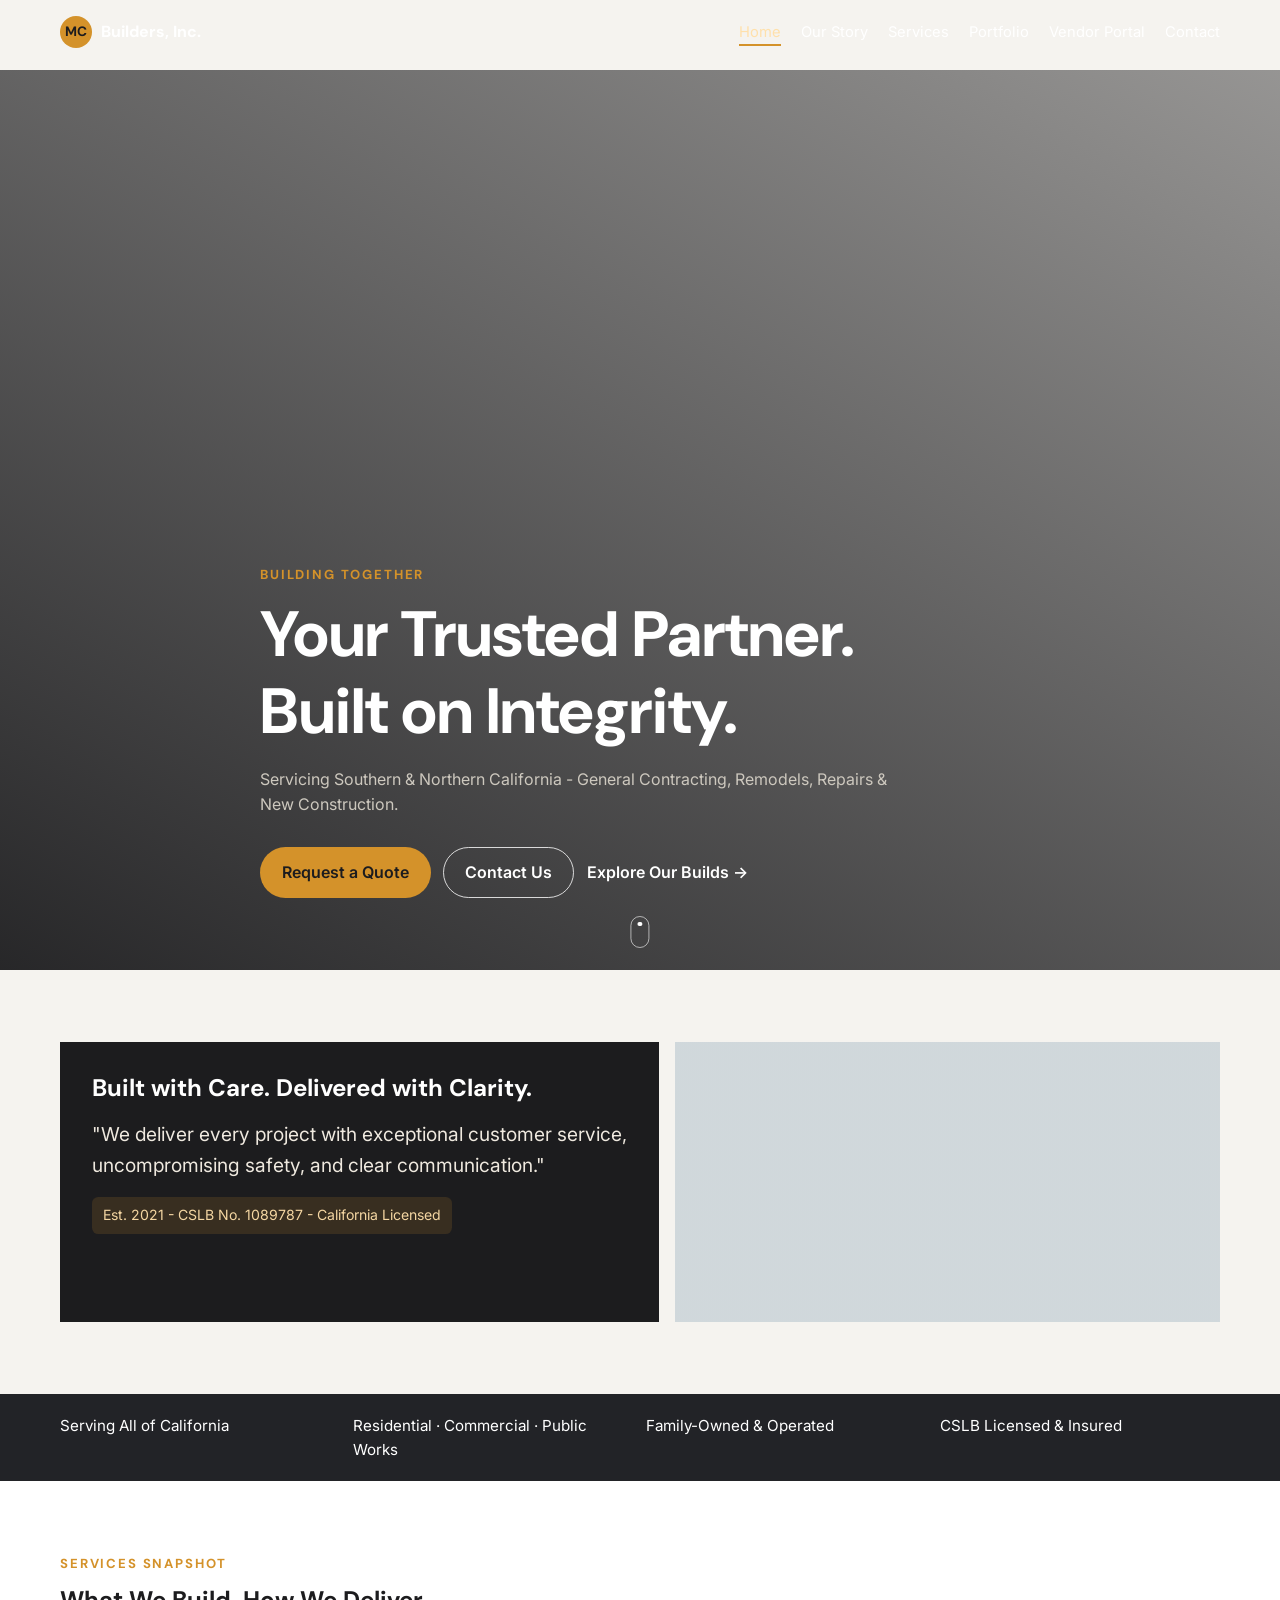
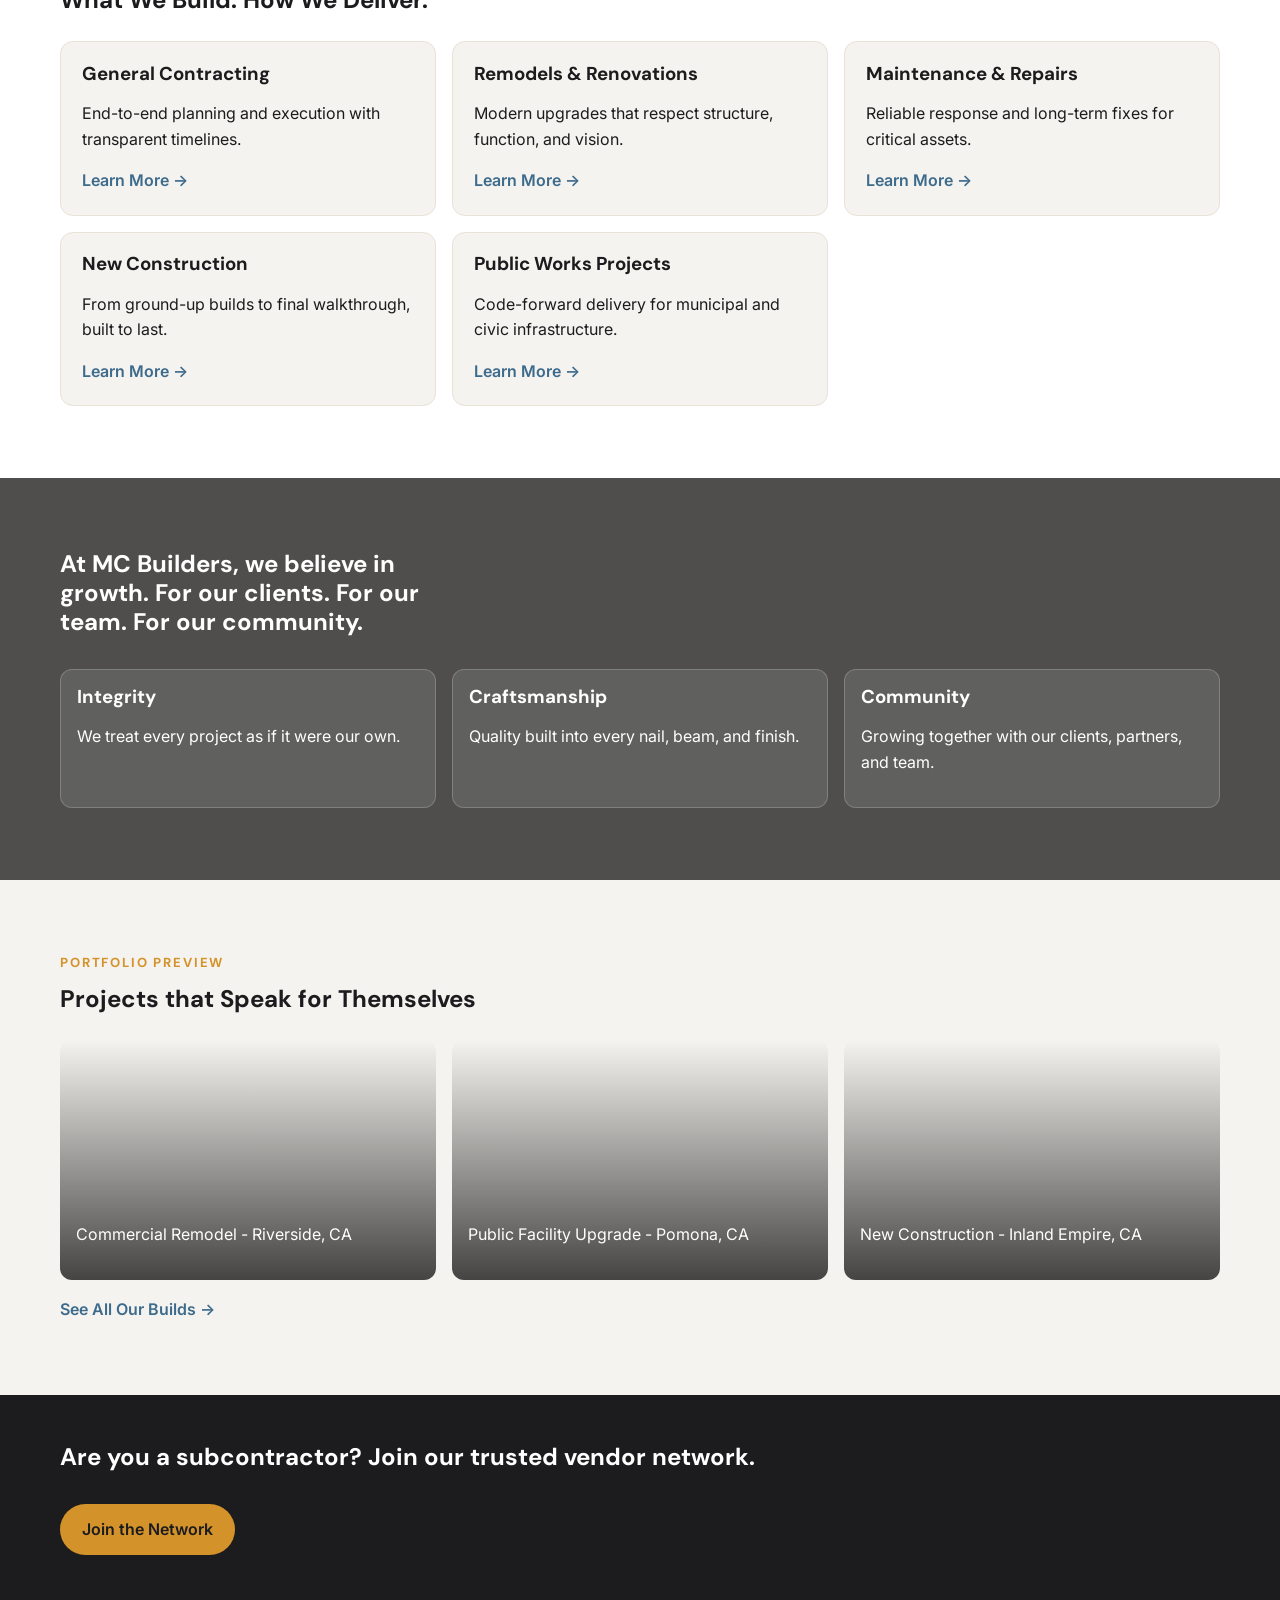
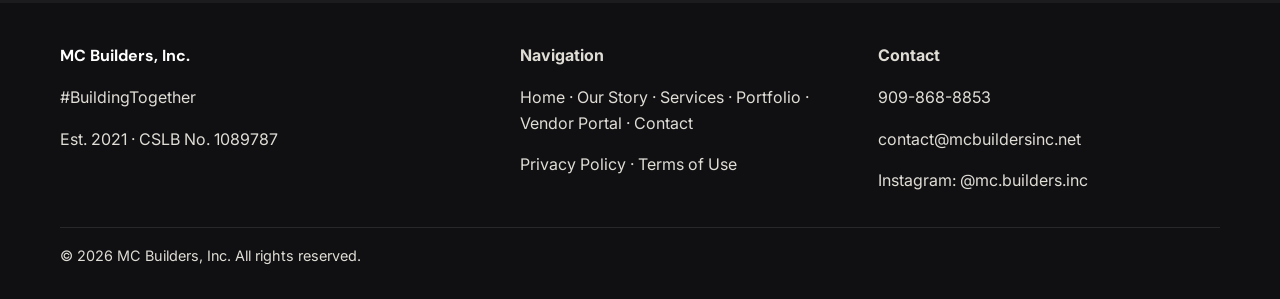
==== index.html @ b67fd343 "Initial commit: launch MC Builders website. Includes multi-page site content, shared components, for" ====
<!DOCTYPE html>
<html lang="en">
  <head>
    <meta charset="UTF-8" />
    <meta name="viewport" content="width=device-width, initial-scale=1.0" />
    <title>MC Builders, Inc. | Building Together</title>
    <meta
      name="description"
      content="MC Builders, Inc. is a California-licensed general contractor serving Southern and Northern California with integrity, craftsmanship, and community-driven service."
    />
    <meta name="robots" content="index,follow" />
    <link rel="canonical" href="https://mcbuildersinc.net/" />
    <meta property="og:type" content="website" />
    <meta property="og:title" content="MC Builders, Inc. | Building Together" />
    <meta property="og:description" content="Licensed California general contractor serving residential, commercial, and public works projects." />
    <meta property="og:url" content="https://mcbuildersinc.net/" />
    <meta property="og:image" content="https://mcbuildersinc.net/og-default.jpg" />
    <meta name="twitter:card" content="summary_large_image" />
    <meta name="twitter:title" content="MC Builders, Inc. | Building Together" />
    <meta name="twitter:description" content="Your trusted partner built on integrity." />
    <meta name="twitter:image" content="https://mcbuildersinc.net/og-default.jpg" />
    <meta name="google-site-verification" content="REPLACE_WITH_SEARCH_CONSOLE_CODE" />
    <link rel="icon" type="image/svg+xml" href="./favicon.svg" />
    <link rel="preconnect" href="https://fonts.googleapis.com" />
    <link rel="preconnect" href="https://fonts.gstatic.com" crossorigin />
    <link
      href="https://fonts.googleapis.com/css2?family=DM+Sans:wght@400;500;700;800&family=Inter:wght@400;500;600&display=swap"
      rel="stylesheet"
    />
    <script type="application/ld+json">
      {
        "@context": "https://schema.org",
        "@type": "GeneralContractor",
        "name": "MC Builders, Inc.",
        "url": "https://mcbuildersinc.net/",
        "telephone": "+1-909-868-8853",
        "email": "contact@mcbuildersinc.net",
        "areaServed": "California",
        "slogan": "Building Together",
        "identifier": "CSLB No. 1089787"
      }
    </script>
    <link rel="stylesheet" href="./styles.css" />
  </head>
  <body data-page="home">
    <div id="site-header"></div>

    <main class="main-content">
      <section class="hero">
        <div class="hero-overlay"></div>
        <div class="container hero-content">
          <p class="eyebrow">Building Together</p>
          <h1>Your Trusted Partner.<br />Built on Integrity.</h1>
          <p class="hero-subheadline">
            Servicing Southern &amp; Northern California - General Contracting,
            Remodels, Repairs &amp; New Construction.
          </p>
          <div class="hero-cta-group">
            <a class="btn btn-primary" href="./contact.html">Request a Quote</a>
            <a class="btn btn-outline" href="./contact.html">Contact Us</a>
            <a class="text-link" href="./portfolio.html">Explore Our Builds <span aria-hidden="true">→</span></a>
          </div>
        </div>
        <div class="scroll-indicator" aria-hidden="true">
          <span></span>
        </div>
      </section>

      <section class="mission section" data-reveal>
        <div class="container mission-grid">
          <div class="mission-copy">
            <h2>Built with Care. Delivered with Clarity.</h2>
            <p class="quote">
              "We deliver every project with exceptional customer service,
              uncompromising safety, and clear communication."
            </p>
            <p class="badge">
              Est. 2021 - CSLB No. 1089787 - California Licensed
            </p>
          </div>
          <div class="mission-media" role="img" aria-label="Construction team onsite"></div>
        </div>
      </section>

      <section class="stats-bar">
        <div class="container stats-grid">
          <article>Serving All of California</article>
          <article>Residential · Commercial · Public Works</article>
          <article>Family-Owned &amp; Operated</article>
          <article>CSLB Licensed &amp; Insured</article>
        </div>
      </section>

      <section class="services section" data-reveal>
        <div class="container">
          <div class="section-heading">
            <p class="eyebrow">Services Snapshot</p>
            <h2>What We Build. How We Deliver.</h2>
          </div>
          <div class="service-grid">
            <article class="service-card">
              <h3>General Contracting</h3>
              <p>End-to-end planning and execution with transparent timelines.</p>
              <a href="./services.html">Learn More →</a>
            </article>
            <article class="service-card">
              <h3>Remodels &amp; Renovations</h3>
              <p>Modern upgrades that respect structure, function, and vision.</p>
              <a href="./services.html">Learn More →</a>
            </article>
            <article class="service-card">
              <h3>Maintenance &amp; Repairs</h3>
              <p>Reliable response and long-term fixes for critical assets.</p>
              <a href="./services.html">Learn More →</a>
            </article>
            <article class="service-card">
              <h3>New Construction</h3>
              <p>From ground-up builds to final walkthrough, built to last.</p>
              <a href="./services.html">Learn More →</a>
            </article>
            <article class="service-card">
              <h3>Public Works Projects</h3>
              <p>Code-forward delivery for municipal and civic infrastructure.</p>
              <a href="./services.html">Learn More →</a>
            </article>
          </div>
        </div>
      </section>

      <section class="philosophy section" data-reveal>
        <div class="philosophy-overlay"></div>
        <div class="container philosophy-content">
          <h2>
            At MC Builders, we believe in growth. For our clients. For our
            team. For our community.
          </h2>
          <div class="values-grid">
            <article>
              <h3>Integrity</h3>
              <p>We treat every project as if it were our own.</p>
            </article>
            <article>
              <h3>Craftsmanship</h3>
              <p>Quality built into every nail, beam, and finish.</p>
            </article>
            <article>
              <h3>Community</h3>
              <p>Growing together with our clients, partners, and team.</p>
            </article>
          </div>
        </div>
      </section>

      <section class="portfolio-teaser section" data-reveal>
        <div class="container">
          <div class="section-heading">
            <p class="eyebrow">Portfolio Preview</p>
            <h2>Projects that Speak for Themselves</h2>
          </div>
          <div class="portfolio-grid">
            <article class="portfolio-card">
              <div class="overlay"><p>Commercial Remodel - Riverside, CA</p></div>
            </article>
            <article class="portfolio-card">
              <div class="overlay"><p>Public Facility Upgrade - Pomona, CA</p></div>
            </article>
            <article class="portfolio-card">
              <div class="overlay"><p>New Construction - Inland Empire, CA</p></div>
            </article>
          </div>
          <a class="text-link teaser-link" href="./portfolio.html">See All Our Builds →</a>
        </div>
      </section>

      <section class="subcontractor-cta" data-reveal>
        <div class="container subcontractor-inner">
          <h2>Are you a subcontractor? Join our trusted vendor network.</h2>
          <a class="btn btn-primary" href="./vendor-portal.html">Join the Network</a>
        </div>
      </section>
    </main>

    <div id="site-footer"></div>
    <script src="./site-config.js"></script>
    <script src="./analytics.js"></script>
    <script src="./components.js"></script>
    <script src="./script.js"></script>
  </body>
</html>
---- styles.css ----
:root {
  --charcoal: #1c1c1e;
  --warm-white: #f5f3ef;
  --amber: #d4922a;
  --steel-blue: #3d6b8c;
  --surface: #222327;
  --text-muted: #cdc8be;
}

*,
*::before,
*::after {
  box-sizing: border-box;
}

html,
body {
  margin: 0;
  padding: 0;
}

body {
  font-family: "Inter", sans-serif;
  background: var(--warm-white);
  color: var(--charcoal);
  line-height: 1.6;
}

img {
  max-width: 100%;
}

a {
  color: inherit;
  text-decoration: none;
}

a:focus-visible,
button:focus-visible,
input:focus-visible,
select:focus-visible,
textarea:focus-visible {
  outline: 2px solid var(--amber);
  outline-offset: 2px;
}

.container {
  width: min(1160px, 92%);
  margin: 0 auto;
}

.section {
  padding: 4.5rem 0;
}

.eyebrow {
  margin: 0 0 0.75rem;
  font-family: "DM Sans", sans-serif;
  font-size: 0.82rem;
  letter-spacing: 0.14em;
  text-transform: uppercase;
  color: var(--amber);
  font-weight: 700;
}

h1,
h2,
h3 {
  margin: 0 0 1rem;
  font-family: "DM Sans", sans-serif;
  line-height: 1.2;
}

p {
  margin: 0 0 1rem;
}

.site-header {
  position: fixed;
  inset: 0 0 auto 0;
  z-index: 30;
  transition: background 180ms ease, box-shadow 180ms ease;
}

.site-header.solid {
  background: rgba(28, 28, 30, 0.95);
  box-shadow: 0 8px 24px rgba(0, 0, 0, 0.2);
}

.header-inner {
  display: flex;
  justify-content: space-between;
  align-items: center;
  padding: 1rem 0;
}

.logo {
  display: inline-flex;
  align-items: center;
  gap: 0.55rem;
  color: #fff;
  font-family: "DM Sans", sans-serif;
  font-weight: 700;
}

.logo-mark {
  width: 2rem;
  height: 2rem;
  border-radius: 50%;
  background: var(--amber);
  color: var(--charcoal);
  display: grid;
  place-items: center;
  font-size: 0.85rem;
}

.nav-links {
  list-style: none;
  margin: 0;
  padding: 0;
  display: none;
  gap: 1.25rem;
}

.mobile-menu-toggle {
  width: 2.5rem;
  height: 2.5rem;
  border: 1px solid rgba(255, 255, 255, 0.45);
  border-radius: 0.45rem;
  background: transparent;
  display: inline-flex;
  flex-direction: column;
  justify-content: center;
  gap: 0.3rem;
  padding: 0 0.55rem;
}

.mobile-menu-toggle span {
  height: 2px;
  width: 100%;
  background: #fff;
  display: block;
}

.nav-links a {
  color: #fff;
  font-size: 0.92rem;
  padding-bottom: 0.2rem;
  border-bottom: 2px solid transparent;
}

.nav-links a.active {
  border-bottom-color: var(--amber);
  color: #ffe0ab;
}

.hero {
  min-height: 100svh;
  display: grid;
  place-items: end start;
  position: relative;
  background:
    linear-gradient(30deg, rgba(28, 28, 30, 0.95), rgba(28, 28, 30, 0.44)),
    url("https://images.unsplash.com/photo-1581093458791-9f3c3900df4b?auto=format&fit=crop&w=1800&q=80")
      center / cover no-repeat;
  color: #fff;
  padding-bottom: 4.5rem;
}

.main-content {
  padding-top: 4.4rem;
}

.hero-content {
  position: relative;
  z-index: 1;
  max-width: 760px;
}

.hero h1 {
  font-size: clamp(2rem, 5vw, 4rem);
  margin-bottom: 1rem;
}

.hero-subheadline {
  max-width: 65ch;
  color: var(--text-muted);
  margin-bottom: 1.8rem;
}

.hero-cta-group {
  display: flex;
  flex-wrap: wrap;
  gap: 0.8rem;
  align-items: center;
}

.btn {
  border-radius: 999px;
  display: inline-flex;
  align-items: center;
  justify-content: center;
  padding: 0.75rem 1.3rem;
  font-weight: 600;
  border: 1px solid transparent;
  transition: transform 140ms ease, background 140ms ease;
}

.btn:hover,
.btn:focus-visible {
  transform: translateY(-1px);
}

.btn-primary {
  background: var(--amber);
  color: var(--charcoal);
}

.btn-outline {
  border-color: rgba(255, 255, 255, 0.8);
  color: #fff;
}

.text-link {
  color: #fff;
  font-weight: 600;
}

.text-link-dark {
  color: var(--steel-blue);
  font-weight: 600;
}

.scroll-indicator {
  position: absolute;
  left: 50%;
  bottom: 1.4rem;
  transform: translateX(-50%);
  width: 1.2rem;
  height: 2rem;
  border: 1px solid rgba(255, 255, 255, 0.6);
  border-radius: 999px;
}

.scroll-indicator span {
  display: block;
  width: 0.28rem;
  height: 0.28rem;
  border-radius: 50%;
  margin: 0.3rem auto;
  background: #fff;
  animation: bounce 1.5s infinite;
}

@keyframes bounce {
  0%,
  100% {
    transform: translateY(0);
    opacity: 0.25;
  }
  50% {
    transform: translateY(0.8rem);
    opacity: 1;
  }
}

.mission-grid {
  display: grid;
  gap: 1rem;
}

.mission-copy {
  background: var(--charcoal);
  color: #fff;
  padding: 2rem;
}

.quote {
  font-size: 1.2rem;
  color: #efe9df;
}

.badge {
  display: inline-block;
  background: rgba(212, 146, 42, 0.15);
  color: #f4d6a2;
  padding: 0.45rem 0.7rem;
  border-radius: 0.4rem;
  font-size: 0.88rem;
}

.mission-media {
  min-height: 280px;
  background:
    linear-gradient(rgba(61, 107, 140, 0.2), rgba(61, 107, 140, 0.2)),
    url("https://images.unsplash.com/photo-1504307651254-35680f356dfd?auto=format&fit=crop&w=1200&q=80")
      center / cover no-repeat;
}

.stats-bar {
  background: var(--surface);
  color: #fff;
  padding: 1.2rem 0;
}

.stats-grid {
  display: grid;
  gap: 0.8rem;
  text-align: center;
  font-size: 0.95rem;
}

.section-heading {
  margin-bottom: 1.6rem;
}

.services {
  background: #fff;
}

.service-grid {
  display: grid;
  gap: 1rem;
}

.service-card {
  background: var(--warm-white);
  border: 1px solid #e8e2d7;
  border-radius: 0.8rem;
  padding: 1.3rem;
  transition: transform 180ms ease, box-shadow 180ms ease;
}

.service-card:hover {
  transform: translateY(-3px);
  box-shadow: 0 8px 20px rgba(0, 0, 0, 0.08);
}

.service-card a {
  color: var(--steel-blue);
  font-weight: 600;
}

.philosophy {
  position: relative;
  color: #fff;
  background:
    linear-gradient(0deg, rgba(0, 0, 0, 0.68), rgba(0, 0, 0, 0.68)),
    url("https://images.unsplash.com/photo-1503387762-592deb58ef4e?auto=format&fit=crop&w=1800&q=80")
      center / cover fixed;
}

.philosophy-content {
  position: relative;
  z-index: 1;
}

.philosophy h2 {
  max-width: 24ch;
  margin-bottom: 2rem;
}

.values-grid {
  display: grid;
  gap: 1rem;
}

.values-grid article {
  background: rgba(255, 255, 255, 0.1);
  border: 1px solid rgba(255, 255, 255, 0.2);
  border-radius: 0.75rem;
  padding: 1rem;
}

.portfolio-grid {
  display: grid;
  gap: 1rem;
}

.portfolio-card {
  min-height: 240px;
  border-radius: 0.75rem;
  overflow: hidden;
  position: relative;
  background-size: cover;
  background-position: center;
}

.portfolio-card:nth-child(1) {
  background-image: url("https://images.unsplash.com/photo-1503387762-592deb58ef4e?auto=format&fit=crop&w=1400&q=80");
}

.portfolio-card:nth-child(2) {
  background-image: url("https://images.unsplash.com/photo-1489515217757-5fd1be406fef?auto=format&fit=crop&w=1400&q=80");
}

.portfolio-card:nth-child(3) {
  background-image: url("https://images.unsplash.com/photo-1541888946425-d81bb19240f5?auto=format&fit=crop&w=1400&q=80");
}

.portfolio-card .overlay {
  position: absolute;
  inset: 0;
  background: linear-gradient(transparent, rgba(0, 0, 0, 0.72));
  display: flex;
  align-items: end;
  padding: 1rem;
  color: #fff;
}

.teaser-link {
  display: inline-block;
  margin-top: 1.1rem;
  color: var(--steel-blue);
}

.subcontractor-cta {
  background: var(--charcoal);
  color: #fff;
  padding: 3rem 0;
}

.subcontractor-inner {
  display: flex;
  flex-direction: column;
  gap: 1rem;
  align-items: flex-start;
}

.page-hero {
  min-height: 56svh;
  display: grid;
  align-items: end;
  color: #fff;
  padding: 8.5rem 0 3rem;
  background-size: cover;
  background-position: center;
}

.page-hero.story-hero {
  background:
    linear-gradient(rgba(0, 0, 0, 0.62), rgba(0, 0, 0, 0.62)),
    url("https://images.unsplash.com/photo-1454165804606-c3d57bc86b40?auto=format&fit=crop&w=1800&q=80")
      center / cover no-repeat;
}

.page-hero.services-hero {
  background:
    linear-gradient(rgba(0, 0, 0, 0.62), rgba(0, 0, 0, 0.62)),
    url("https://images.unsplash.com/photo-1429497419816-9ca5cfb4571a?auto=format&fit=crop&w=1800&q=80")
      center / cover no-repeat;
}

.page-hero.portfolio-hero {
  background:
    linear-gradient(rgba(0, 0, 0, 0.62), rgba(0, 0, 0, 0.62)),
    url("https://images.unsplash.com/photo-1504307651254-35680f356dfd?auto=format&fit=crop&w=1800&q=80")
      center / cover no-repeat;
}

.page-hero.vendor-hero {
  background:
    linear-gradient(rgba(0, 0, 0, 0.62), rgba(0, 0, 0, 0.62)),
    url("https://images.unsplash.com/photo-1504917595217-d4dc5ebe6122?auto=format&fit=crop&w=1800&q=80")
      center / cover no-repeat;
}

.page-hero.contact-hero {
  background:
    linear-gradient(rgba(0, 0, 0, 0.62), rgba(0, 0, 0, 0.62)),
    url("https://images.unsplash.com/photo-1486406146926-c627a92ad1ab?auto=format&fit=crop&w=1800&q=80")
      center / cover no-repeat;
}

.hero-title {
  font-size: clamp(2rem, 4.2vw, 3.5rem);
  max-width: 18ch;
}

.hero-lead {
  max-width: 62ch;
  color: #dad5cb;
}

.timeline {
  display: grid;
  gap: 1rem;
}

.timeline-item {
  background: #fff;
  border-left: 4px solid var(--amber);
  padding: 1rem 1rem 1rem 1.15rem;
  border-radius: 0.35rem;
}

.timeline-year {
  font-family: "DM Sans", sans-serif;
  color: var(--steel-blue);
  margin-bottom: 0.35rem;
}

.quote-block {
  background: var(--charcoal);
  color: #fff;
  border-radius: 0.8rem;
  padding: 2rem;
}

.quote-block blockquote {
  margin: 0;
  font-size: 1.2rem;
}

.quote-block cite {
  display: inline-block;
  margin-top: 1rem;
  color: #d7c8af;
}

.team-grid {
  display: grid;
  gap: 1rem;
}

.team-member {
  background: #fff;
  border: 1px solid #e7ded0;
  border-radius: 0.8rem;
  padding: 1rem;
}

.team-photo {
  min-height: 170px;
  border-radius: 0.6rem;
  margin-bottom: 0.8rem;
  background-size: cover;
  background-position: center;
}

.team-member:nth-child(1) .team-photo {
  background-image: url("https://images.unsplash.com/photo-1522075469751-3a6694fb2f61?auto=format&fit=crop&w=900&q=80");
}

.team-member:nth-child(2) .team-photo {
  background-image: url("https://images.unsplash.com/photo-1542744173-8e7e53415bb0?auto=format&fit=crop&w=900&q=80");
}

.team-member:nth-child(3) .team-photo {
  background-image: url("https://images.unsplash.com/photo-1573497491208-6b1acb260507?auto=format&fit=crop&w=900&q=80");
}

.service-section-grid {
  display: grid;
  gap: 1rem;
}

.service-feature {
  background: #fff;
  border: 1px solid #e7ded0;
  border-radius: 0.8rem;
  overflow: hidden;
}

.service-feature-media {
  min-height: 180px;
  background-size: cover;
  background-position: center;
}

.service-feature-media.general-contracting {
  background-image: url("https://images.unsplash.com/photo-1503387762-592deb58ef4e?auto=format&fit=crop&w=1200&q=80");
}

.service-feature-media.remodels {
  background-image: url("https://images.unsplash.com/photo-1600566752355-35792bedcfea?auto=format&fit=crop&w=1200&q=80");
}

.service-feature-media.repairs {
  background-image: url("https://images.unsplash.com/photo-1507209696998-3c532be9b2b5?auto=format&fit=crop&w=1200&q=80");
}

.service-feature-media.new-construction {
  background-image: url("https://images.unsplash.com/photo-1541976590-713941681591?auto=format&fit=crop&w=1200&q=80");
}

.service-feature-body {
  padding: 1rem;
}

.tags {
  display: flex;
  flex-wrap: wrap;
  gap: 0.5rem;
  margin-top: 0.8rem;
}

.tag {
  border-radius: 999px;
  background: #f0ebe2;
  color: #404048;
  font-size: 0.8rem;
  padding: 0.3rem 0.7rem;
}

.sector-grid {
  display: grid;
  gap: 1rem;
}

.sector-card {
  background: var(--charcoal);
  color: #fff;
  border-radius: 0.8rem;
  padding: 1rem;
}

.featured-project {
  border-radius: 0.85rem;
  padding: 2.2rem;
  color: #fff;
  background:
    linear-gradient(rgba(0, 0, 0, 0.58), rgba(0, 0, 0, 0.58)),
    url("https://images.unsplash.com/photo-1503387762-592deb58ef4e?auto=format&fit=crop&w=1800&q=80")
      center / cover no-repeat;
}

.filter-row {
  display: flex;
  flex-wrap: wrap;
  gap: 0.6rem;
  margin: 1.5rem 0;
}

.filter-chip {
  border: 1px solid #d8d0c4;
  border-radius: 999px;
  padding: 0.4rem 0.75rem;
  background: #fff;
  font-size: 0.85rem;
  cursor: pointer;
}

.filter-chip.active {
  background: var(--charcoal);
  color: #fff;
  border-color: var(--charcoal);
}

.project-grid {
  display: grid;
  gap: 1rem;
}

.project-card {
  background: #fff;
  border: 1px solid #e8e2d7;
  border-radius: 0.8rem;
  overflow: hidden;
}

.project-card.is-hidden {
  display: none;
}

.project-media {
  min-height: 190px;
  background-size: cover;
  background-position: center;
}

.project-card:nth-child(1) .project-media {
  background-image: url("https://images.unsplash.com/photo-1518005020951-eccb494ad742?auto=format&fit=crop&w=1200&q=80");
}
.project-card:nth-child(2) .project-media {
  background-image: url("https://images.unsplash.com/photo-1460317442991-0ec209397118?auto=format&fit=crop&w=1200&q=80");
}
.project-card:nth-child(3) .project-media {
  background-image: url("https://images.unsplash.com/photo-1581090700227-1e8e8b57de4e?auto=format&fit=crop&w=1200&q=80");
}
.project-card:nth-child(4) .project-media {
  background-image: url("https://images.unsplash.com/photo-1489515217757-5fd1be406fef?auto=format&fit=crop&w=1200&q=80");
}
.project-card:nth-child(5) .project-media {
  background-image: url("https://images.unsplash.com/photo-1625225230517-7426c1be750c?auto=format&fit=crop&w=1200&q=80");
}
.project-card:nth-child(6) .project-media {
  background-image: url("https://images.unsplash.com/photo-1570129477492-45c003edd2be?auto=format&fit=crop&w=1200&q=80");
}

.project-body {
  padding: 1rem;
}

.before-after {
  display: inline-block;
  border-radius: 999px;
  padding: 0.25rem 0.6rem;
  background: #ece7de;
  font-size: 0.8rem;
  margin-bottom: 0.5rem;
}

.two-col {
  display: grid;
  gap: 1rem;
}

.panel {
  background: #fff;
  border: 1px solid #e8e2d7;
  border-radius: 0.8rem;
  padding: 1.2rem;
}

.form-grid {
  display: grid;
  gap: 0.8rem;
}

.form-status {
  border-radius: 0.55rem;
  padding: 0.6rem 0.75rem;
  font-size: 0.9rem;
  margin-top: 0.2rem;
}

.form-status.success {
  background: #e8f5eb;
  color: #225f2e;
}

.form-status.error {
  background: #ffe8e8;
  color: #7d1f1f;
}

.empty-state {
  display: none;
  background: #fff;
  border: 1px dashed #d8d0c4;
  border-radius: 0.8rem;
  padding: 1rem;
  margin-top: 1rem;
}

.empty-state.visible {
  display: block;
}

label {
  font-weight: 600;
  font-size: 0.92rem;
}

input,
select,
textarea {
  width: 100%;
  padding: 0.7rem 0.75rem;
  border: 1px solid #d4ccbe;
  border-radius: 0.55rem;
  font: inherit;
  color: var(--charcoal);
  background: #fff;
}

textarea {
  min-height: 120px;
  resize: vertical;
}

.map-placeholder {
  min-height: 280px;
  border-radius: 0.8rem;
  background:
    linear-gradient(rgba(61, 107, 140, 0.18), rgba(61, 107, 140, 0.18)),
    url("https://images.unsplash.com/photo-1531297484001-80022131f5a1?auto=format&fit=crop&w=1500&q=80")
      center / cover no-repeat;
  display: grid;
  place-items: center;
  color: #fff;
  font-family: "DM Sans", sans-serif;
  font-weight: 700;
  text-align: center;
}

.site-footer {
  background: #101012;
  color: #e0ddd6;
  padding: 2.5rem 0 1rem;
}

.contact-link {
  color: var(--steel-blue);
  font-weight: 600;
}

.consent-note {
  font-size: 0.86rem;
  color: #5a5750;
  margin: 0.35rem 0 0;
}

.page-cta {
  margin-top: 1.2rem;
}

.panel-tight {
  max-width: 760px;
  margin-top: 2rem;
}

.footer-grid {
  display: grid;
  gap: 1rem;
}

.footer-logo {
  font-family: "DM Sans", sans-serif;
  font-weight: 700;
  color: #fff;
}

.footer-bottom {
  margin-top: 1.1rem;
  border-top: 1px solid rgba(255, 255, 255, 0.1);
  padding-top: 1rem;
  font-size: 0.9rem;
}

[data-reveal] {
  opacity: 0;
  transform: translateY(18px);
  transition: opacity 500ms ease, transform 500ms ease;
}

[data-reveal].in-view {
  opacity: 1;
  transform: translateY(0);
}

@media (min-width: 760px) {
  .mobile-menu-toggle {
    display: none;
  }

  .nav-links {
    display: flex;
  }

  .mission-grid {
    grid-template-columns: 1.1fr 1fr;
  }

  .stats-grid {
    grid-template-columns: repeat(4, minmax(0, 1fr));
    text-align: left;
  }

  .service-grid {
    grid-template-columns: repeat(3, minmax(0, 1fr));
  }

  .values-grid {
    grid-template-columns: repeat(3, minmax(0, 1fr));
  }

  .portfolio-grid {
    grid-template-columns: repeat(3, minmax(0, 1fr));
  }

  .footer-grid {
    grid-template-columns: 1.3fr 1fr 1fr;
  }

  .timeline {
    grid-template-columns: repeat(3, minmax(0, 1fr));
  }

  .team-grid {
    grid-template-columns: repeat(3, minmax(0, 1fr));
  }

  .service-section-grid {
    grid-template-columns: repeat(2, minmax(0, 1fr));
  }

  .sector-grid {
    grid-template-columns: repeat(4, minmax(0, 1fr));
  }

  .project-grid {
    grid-template-columns: repeat(3, minmax(0, 1fr));
  }

  .two-col {
    grid-template-columns: 1fr 1fr;
  }
}

@media (max-width: 759px) {
  .site-header.menu-open {
    background: rgba(28, 28, 30, 0.98);
    box-shadow: 0 8px 24px rgba(0, 0, 0, 0.2);
  }

  .nav-links {
    position: absolute;
    top: calc(100% + 0.55rem);
    left: 4%;
    right: 4%;
    background: rgba(16, 16, 18, 0.98);
    border: 1px solid rgba(255, 255, 255, 0.1);
    border-radius: 0.7rem;
    display: none;
    flex-direction: column;
    gap: 0;
    padding: 0.4rem;
  }

  .site-header.menu-open .nav-links {
    display: flex;
  }

  .nav-links li a {
    display: block;
    padding: 0.65rem 0.7rem;
    border-bottom: 1px solid rgba(255, 255, 255, 0.08);
  }

  .nav-links li:last-child a {
    border-bottom: 0;
  }
}

@media (prefers-reduced-motion: reduce) {
  html:focus-within {
    scroll-behavior: auto;
  }

  *,
  *::before,
  *::after {
    animation: none !important;
    transition-duration: 0.01ms !important;
    transition-delay: 0ms !important;
  }

  [data-reveal] {
    opacity: 1;
    transform: none;
  }
}
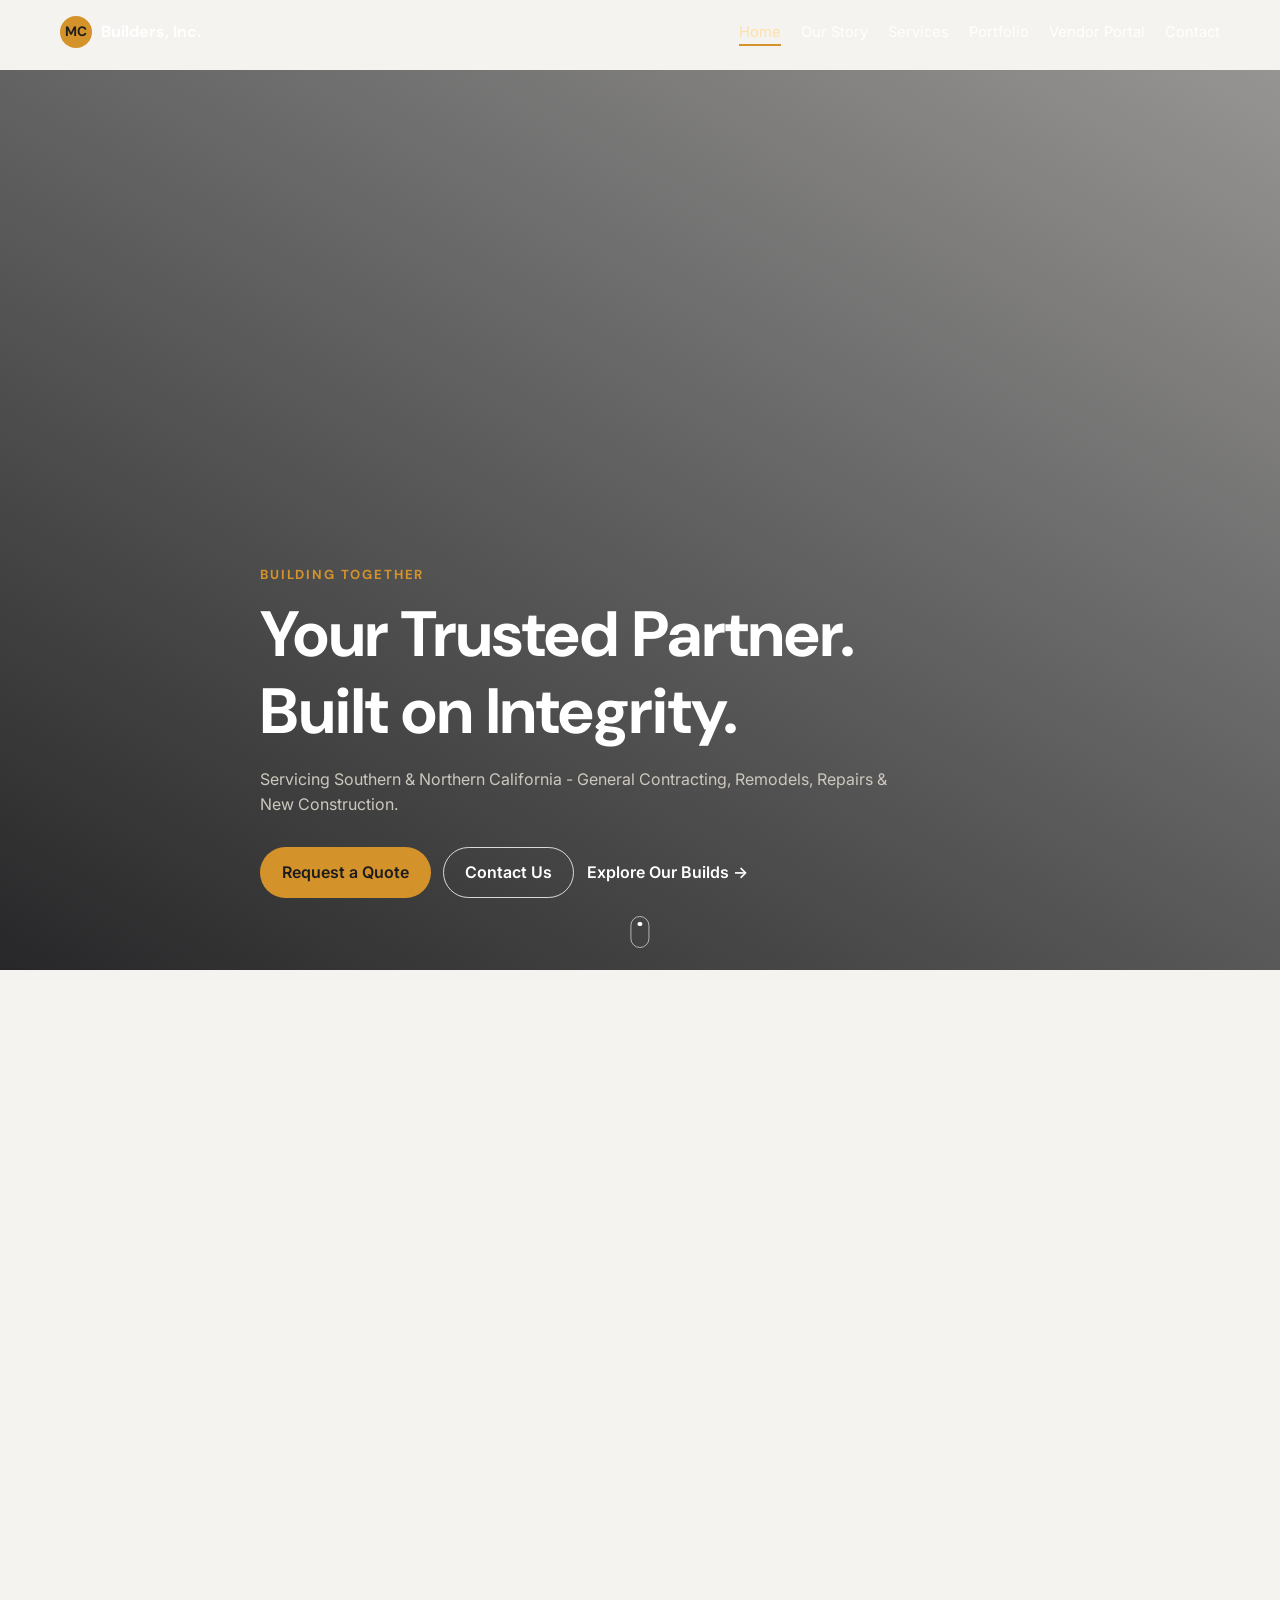
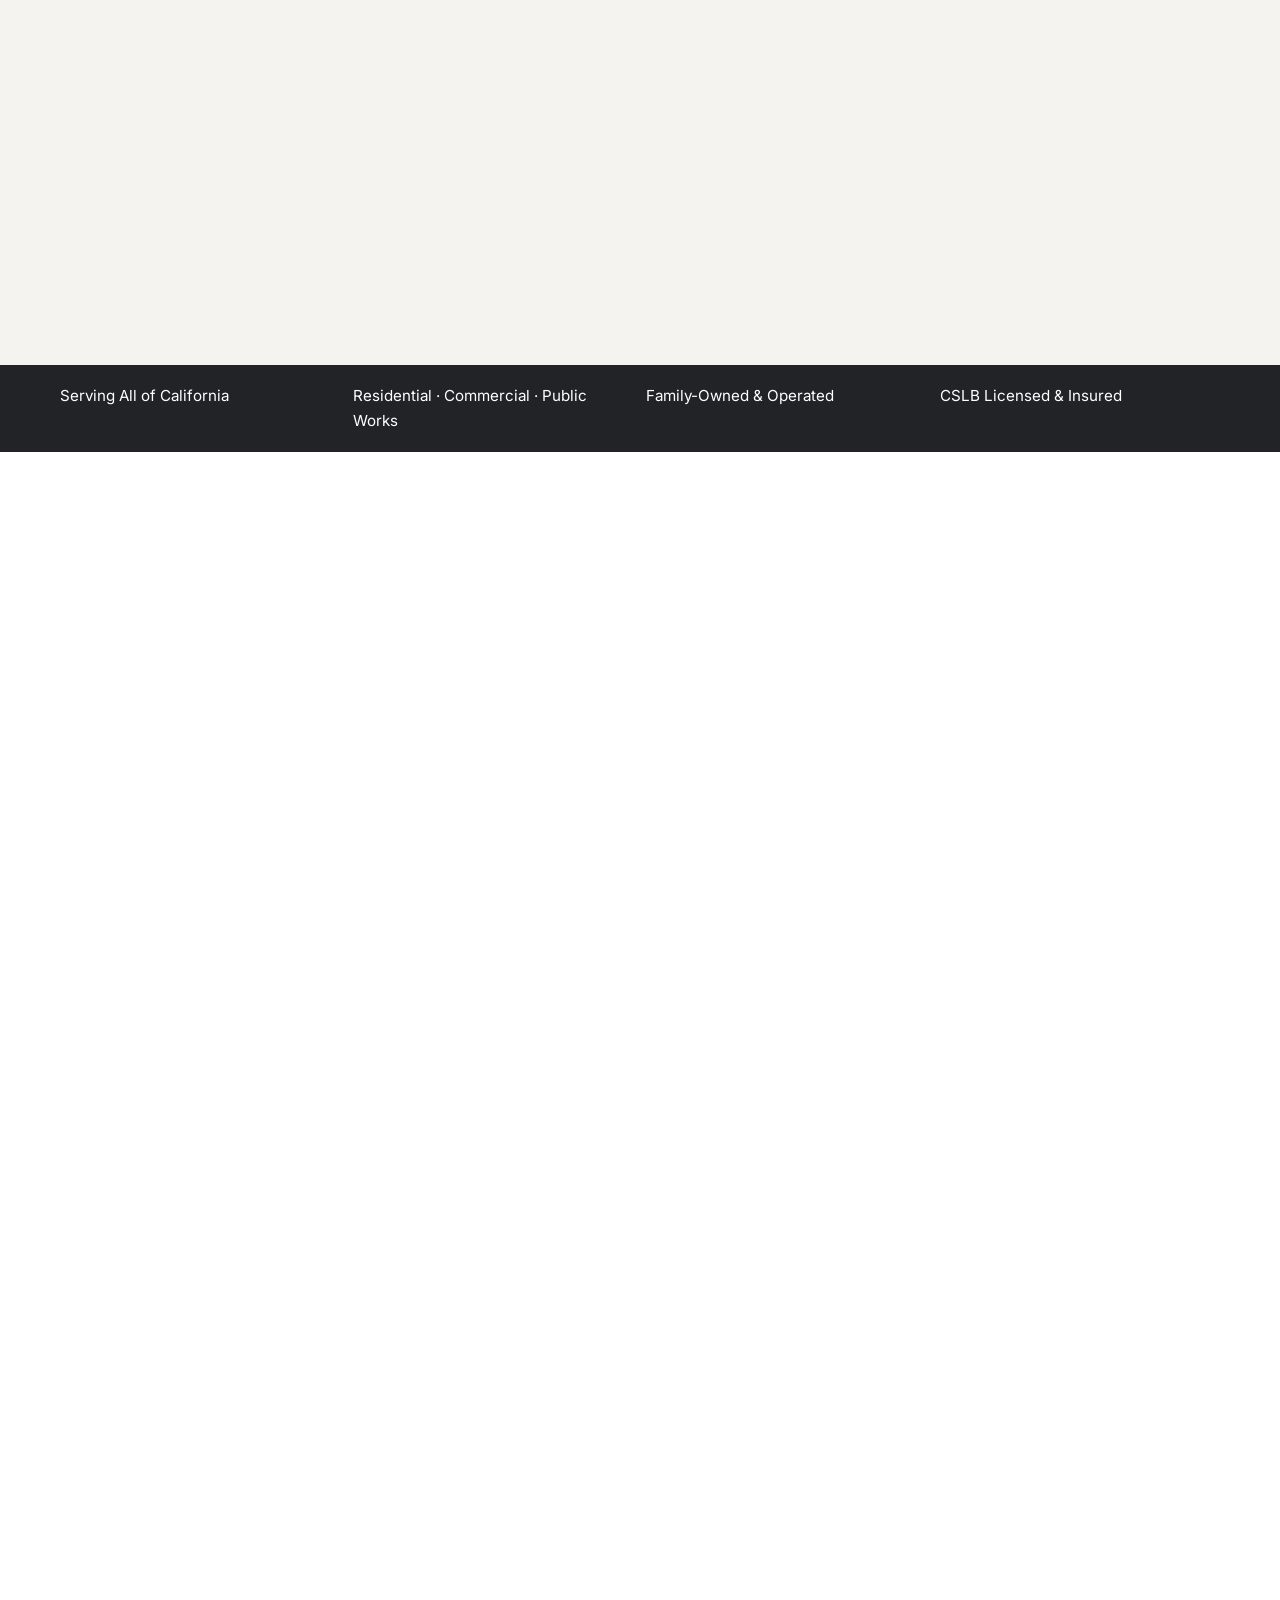
==== commit 3c5bd9f6: "Optimize frontend delivery and caching for production. This pass improves rendering and network perf" ====
--- a/index.html
+++ b/index.html
@@ -23,6 +23,15 @@
     <link rel="icon" type="image/svg+xml" href="./favicon.svg" />
     <link rel="preconnect" href="https://fonts.googleapis.com" />
     <link rel="preconnect" href="https://fonts.gstatic.com" crossorigin />
+    <link rel="preconnect" href="https://images.unsplash.com" crossorigin />
+    <link rel="dns-prefetch" href="//images.unsplash.com" />
+    <link
+      rel="preload"
+      as="image"
+      href="https://images.unsplash.com/photo-1581093458791-9f3c3900df4b?auto=format&fm=webp&fit=crop&w=1440&q=65"
+      fetchpriority="high"
+    />
+    <link rel="preload" href="./styles.css" as="style" />
     <link
       href="https://fonts.googleapis.com/css2?family=DM+Sans:wght@400;500;700;800&family=Inter:wght@400;500;600&display=swap"
       rel="stylesheet"
--- a/styles.css
+++ b/styles.css
@@ -51,6 +51,8 @@
 
 .section {
   padding: 4.5rem 0;
+  content-visibility: auto;
+  contain-intrinsic-size: 1px 800px;
 }
 
 .eyebrow {
@@ -161,7 +163,7 @@
   position: relative;
   background:
     linear-gradient(30deg, rgba(28, 28, 30, 0.95), rgba(28, 28, 30, 0.44)),
-    url("https://images.unsplash.com/photo-1581093458791-9f3c3900df4b?auto=format&fit=crop&w=1800&q=80")
+    url("https://images.unsplash.com/photo-1581093458791-9f3c3900df4b?auto=format&fm=webp&fit=crop&w=1440&q=65")
       center / cover no-repeat;
   color: #fff;
   padding-bottom: 4.5rem;
@@ -293,7 +295,7 @@
   min-height: 280px;
   background:
     linear-gradient(rgba(61, 107, 140, 0.2), rgba(61, 107, 140, 0.2)),
-    url("https://images.unsplash.com/photo-1504307651254-35680f356dfd?auto=format&fit=crop&w=1200&q=80")
+    url("https://images.unsplash.com/photo-1504307651254-35680f356dfd?auto=format&fm=webp&fit=crop&w=1200&q=65")
       center / cover no-repeat;
 }
 
@@ -346,8 +348,8 @@
   color: #fff;
   background:
     linear-gradient(0deg, rgba(0, 0, 0, 0.68), rgba(0, 0, 0, 0.68)),
-    url("https://images.unsplash.com/photo-1503387762-592deb58ef4e?auto=format&fit=crop&w=1800&q=80")
-      center / cover fixed;
+    url("https://images.unsplash.com/photo-1503387762-592deb58ef4e?auto=format&fm=webp&fit=crop&w=1440&q=65")
+      center / cover no-repeat;
 }
 
 .philosophy-content {
@@ -440,35 +442,35 @@
 .page-hero.story-hero {
   background:
     linear-gradient(rgba(0, 0, 0, 0.62), rgba(0, 0, 0, 0.62)),
-    url("https://images.unsplash.com/photo-1454165804606-c3d57bc86b40?auto=format&fit=crop&w=1800&q=80")
+    url("https://images.unsplash.com/photo-1454165804606-c3d57bc86b40?auto=format&fm=webp&fit=crop&w=1440&q=65")
       center / cover no-repeat;
 }
 
 .page-hero.services-hero {
   background:
     linear-gradient(rgba(0, 0, 0, 0.62), rgba(0, 0, 0, 0.62)),
-    url("https://images.unsplash.com/photo-1429497419816-9ca5cfb4571a?auto=format&fit=crop&w=1800&q=80")
+    url("https://images.unsplash.com/photo-1429497419816-9ca5cfb4571a?auto=format&fm=webp&fit=crop&w=1440&q=65")
       center / cover no-repeat;
 }
 
 .page-hero.portfolio-hero {
   background:
     linear-gradient(rgba(0, 0, 0, 0.62), rgba(0, 0, 0, 0.62)),
-    url("https://images.unsplash.com/photo-1504307651254-35680f356dfd?auto=format&fit=crop&w=1800&q=80")
+    url("https://images.unsplash.com/photo-1504307651254-35680f356dfd?auto=format&fm=webp&fit=crop&w=1440&q=65")
       center / cover no-repeat;
 }
 
 .page-hero.vendor-hero {
   background:
     linear-gradient(rgba(0, 0, 0, 0.62), rgba(0, 0, 0, 0.62)),
-    url("https://images.unsplash.com/photo-1504917595217-d4dc5ebe6122?auto=format&fit=crop&w=1800&q=80")
+    url("https://images.unsplash.com/photo-1504917595217-d4dc5ebe6122?auto=format&fm=webp&fit=crop&w=1440&q=65")
       center / cover no-repeat;
 }
 
 .page-hero.contact-hero {
   background:
     linear-gradient(rgba(0, 0, 0, 0.62), rgba(0, 0, 0, 0.62)),
-    url("https://images.unsplash.com/photo-1486406146926-c627a92ad1ab?auto=format&fit=crop&w=1800&q=80")
+    url("https://images.unsplash.com/photo-1486406146926-c627a92ad1ab?auto=format&fm=webp&fit=crop&w=1440&q=65")
       center / cover no-repeat;
 }
 
--- a/styles.css
+++ b/styles.css
@@ -51,6 +51,8 @@
 
 .section {
   padding: 4.5rem 0;
+  content-visibility: auto;
+  contain-intrinsic-size: 1px 800px;
 }
 
 .eyebrow {
@@ -161,7 +163,7 @@
   position: relative;
   background:
     linear-gradient(30deg, rgba(28, 28, 30, 0.95), rgba(28, 28, 30, 0.44)),
-    url("https://images.unsplash.com/photo-1581093458791-9f3c3900df4b?auto=format&fit=crop&w=1800&q=80")
+    url("https://images.unsplash.com/photo-1581093458791-9f3c3900df4b?auto=format&fm=webp&fit=crop&w=1440&q=65")
       center / cover no-repeat;
   color: #fff;
   padding-bottom: 4.5rem;
@@ -293,7 +295,7 @@
   min-height: 280px;
   background:
     linear-gradient(rgba(61, 107, 140, 0.2), rgba(61, 107, 140, 0.2)),
-    url("https://images.unsplash.com/photo-1504307651254-35680f356dfd?auto=format&fit=crop&w=1200&q=80")
+    url("https://images.unsplash.com/photo-1504307651254-35680f356dfd?auto=format&fm=webp&fit=crop&w=1200&q=65")
       center / cover no-repeat;
 }
 
@@ -346,8 +348,8 @@
   color: #fff;
   background:
     linear-gradient(0deg, rgba(0, 0, 0, 0.68), rgba(0, 0, 0, 0.68)),
-    url("https://images.unsplash.com/photo-1503387762-592deb58ef4e?auto=format&fit=crop&w=1800&q=80")
-      center / cover fixed;
+    url("https://images.unsplash.com/photo-1503387762-592deb58ef4e?auto=format&fm=webp&fit=crop&w=1440&q=65")
+      center / cover no-repeat;
 }
 
 .philosophy-content {
@@ -440,35 +442,35 @@
 .page-hero.story-hero {
   background:
     linear-gradient(rgba(0, 0, 0, 0.62), rgba(0, 0, 0, 0.62)),
-    url("https://images.unsplash.com/photo-1454165804606-c3d57bc86b40?auto=format&fit=crop&w=1800&q=80")
+    url("https://images.unsplash.com/photo-1454165804606-c3d57bc86b40?auto=format&fm=webp&fit=crop&w=1440&q=65")
       center / cover no-repeat;
 }
 
 .page-hero.services-hero {
   background:
     linear-gradient(rgba(0, 0, 0, 0.62), rgba(0, 0, 0, 0.62)),
-    url("https://images.unsplash.com/photo-1429497419816-9ca5cfb4571a?auto=format&fit=crop&w=1800&q=80")
+    url("https://images.unsplash.com/photo-1429497419816-9ca5cfb4571a?auto=format&fm=webp&fit=crop&w=1440&q=65")
       center / cover no-repeat;
 }
 
 .page-hero.portfolio-hero {
   background:
     linear-gradient(rgba(0, 0, 0, 0.62), rgba(0, 0, 0, 0.62)),
-    url("https://images.unsplash.com/photo-1504307651254-35680f356dfd?auto=format&fit=crop&w=1800&q=80")
+    url("https://images.unsplash.com/photo-1504307651254-35680f356dfd?auto=format&fm=webp&fit=crop&w=1440&q=65")
       center / cover no-repeat;
 }
 
 .page-hero.vendor-hero {
   background:
     linear-gradient(rgba(0, 0, 0, 0.62), rgba(0, 0, 0, 0.62)),
-    url("https://images.unsplash.com/photo-1504917595217-d4dc5ebe6122?auto=format&fit=crop&w=1800&q=80")
+    url("https://images.unsplash.com/photo-1504917595217-d4dc5ebe6122?auto=format&fm=webp&fit=crop&w=1440&q=65")
       center / cover no-repeat;
 }
 
 .page-hero.contact-hero {
   background:
     linear-gradient(rgba(0, 0, 0, 0.62), rgba(0, 0, 0, 0.62)),
-    url("https://images.unsplash.com/photo-1486406146926-c627a92ad1ab?auto=format&fit=crop&w=1800&q=80")
+    url("https://images.unsplash.com/photo-1486406146926-c627a92ad1ab?auto=format&fm=webp&fit=crop&w=1440&q=65")
       center / cover no-repeat;
 }
 
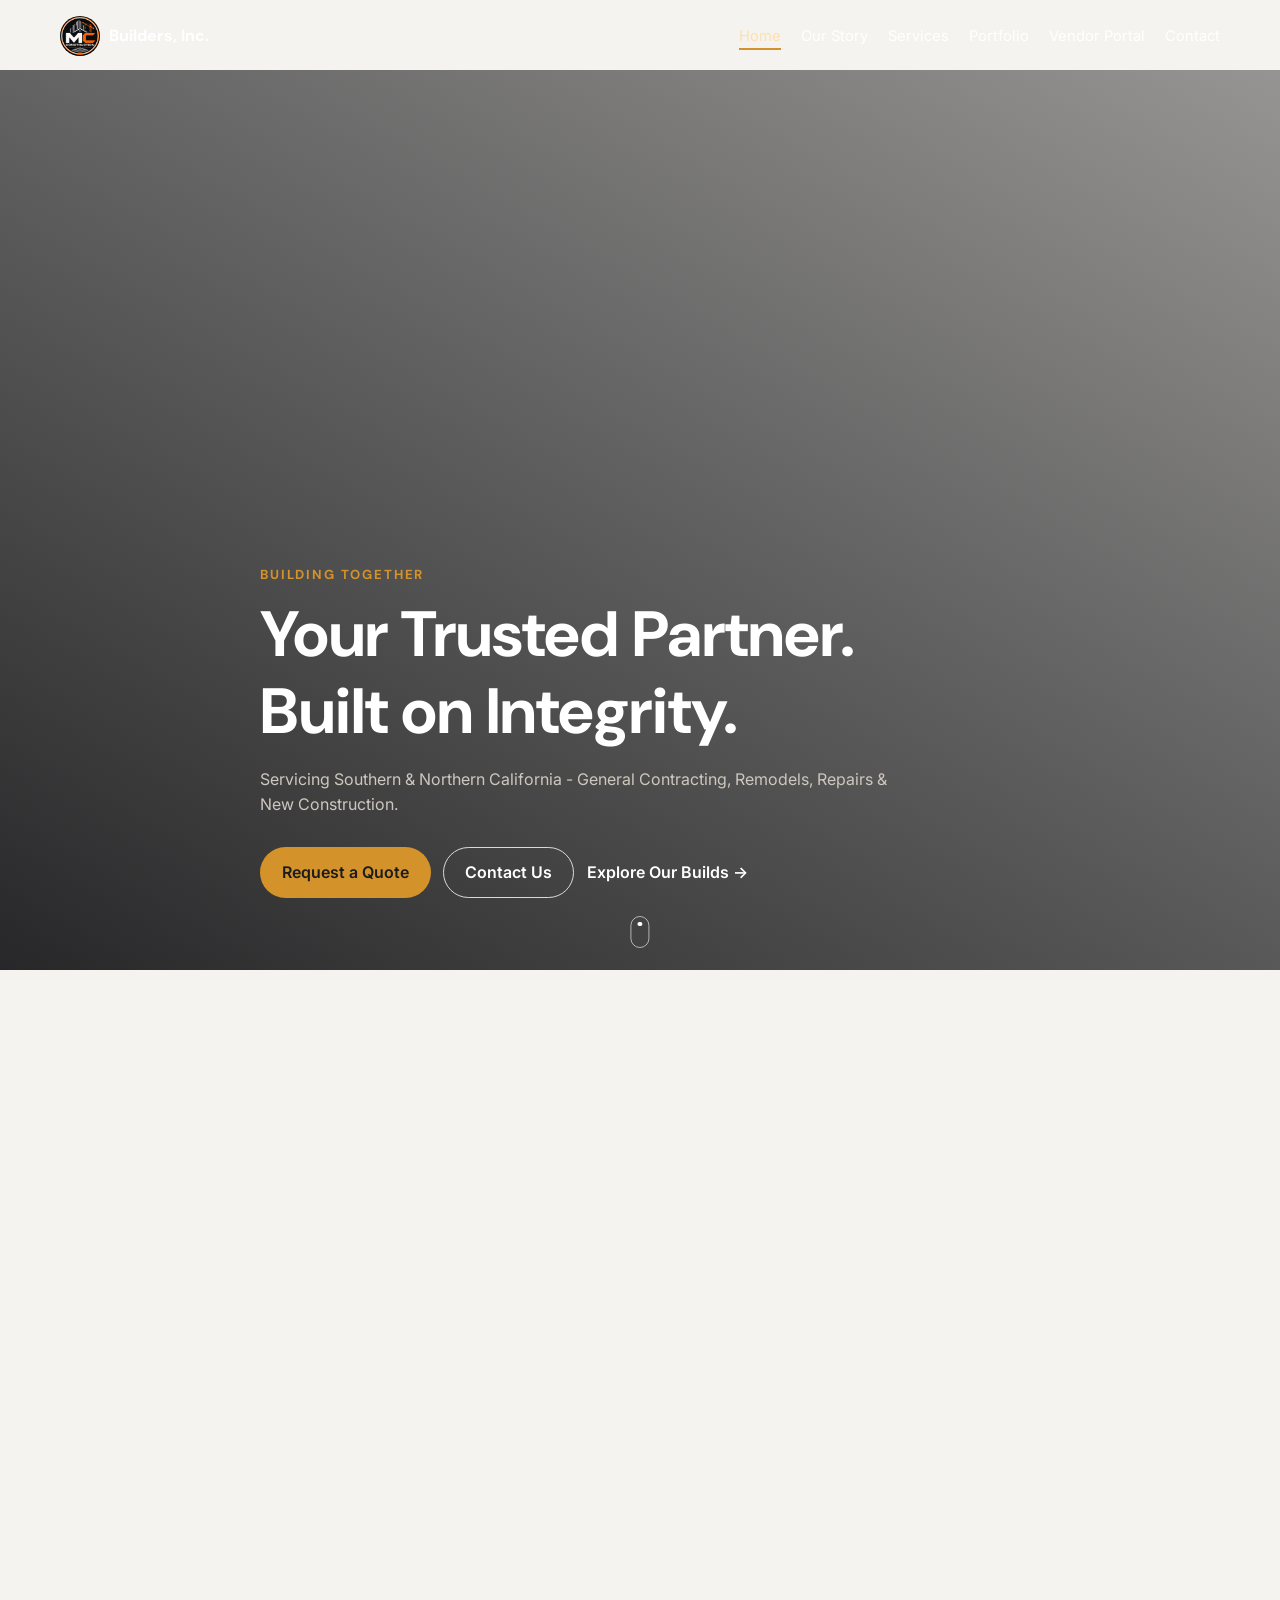
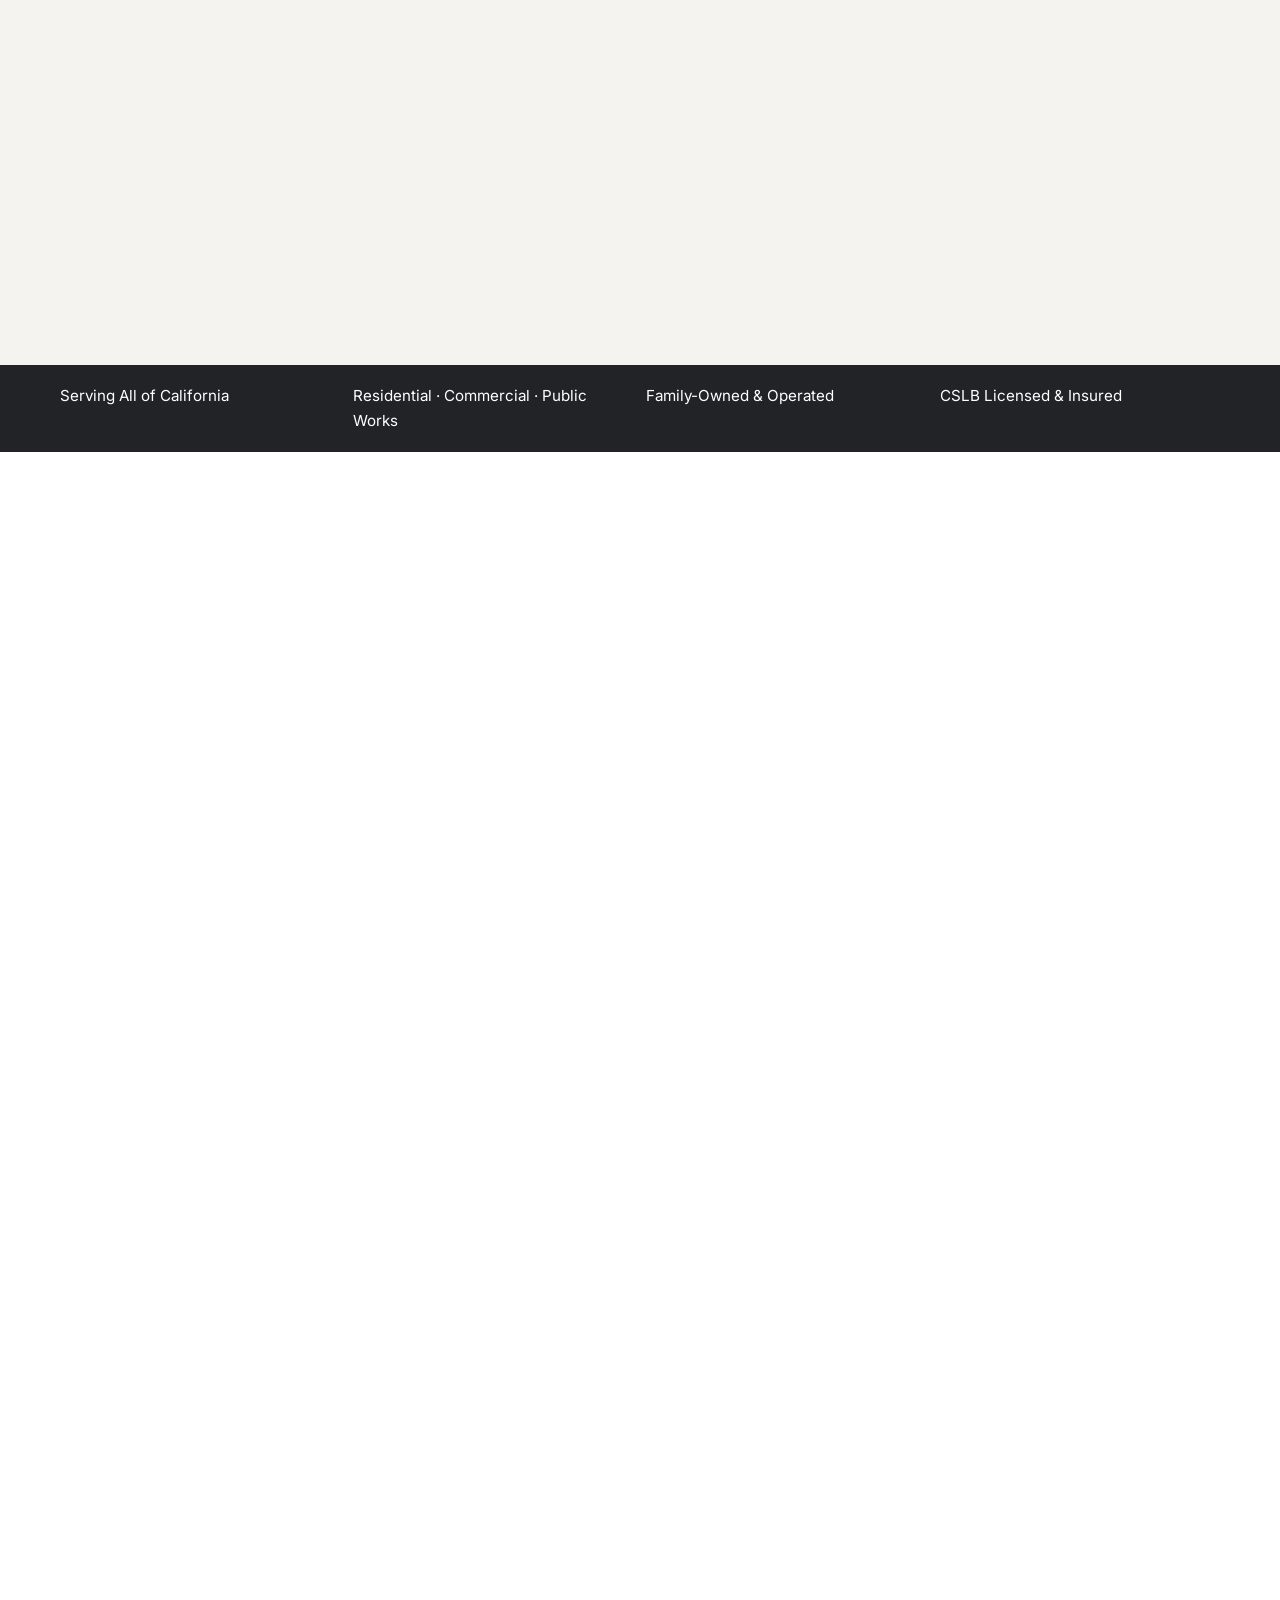
==== commit ad4987e7: "Add brand logo, site images folder, and social/favicon updates. Use mc-logo.png for header, footer, " ====
--- a/index.html
+++ b/index.html
@@ -14,13 +14,14 @@
     <meta property="og:title" content="MC Builders, Inc. | Building Together" />
     <meta property="og:description" content="Licensed California general contractor serving residential, commercial, and public works projects." />
     <meta property="og:url" content="https://mcbuildersinc.net/" />
-    <meta property="og:image" content="https://mcbuildersinc.net/og-default.jpg" />
+    <meta property="og:image" content="https://mcbuildersinc.net/mc-logo.png" />
     <meta name="twitter:card" content="summary_large_image" />
     <meta name="twitter:title" content="MC Builders, Inc. | Building Together" />
     <meta name="twitter:description" content="Your trusted partner built on integrity." />
-    <meta name="twitter:image" content="https://mcbuildersinc.net/og-default.jpg" />
+    <meta name="twitter:image" content="https://mcbuildersinc.net/mc-logo.png" />
     <meta name="google-site-verification" content="REPLACE_WITH_SEARCH_CONSOLE_CODE" />
-    <link rel="icon" type="image/svg+xml" href="./favicon.svg" />
+    <link rel="icon" type="image/png" href="./mc-logo.png" sizes="512x512" />
+    <link rel="apple-touch-icon" href="./mc-logo.png" />
     <link rel="preconnect" href="https://fonts.googleapis.com" />
     <link rel="preconnect" href="https://fonts.gstatic.com" crossorigin />
     <link rel="preconnect" href="https://images.unsplash.com" crossorigin />
@@ -46,7 +47,8 @@
         "email": "contact@mcbuildersinc.net",
         "areaServed": "California",
         "slogan": "Building Together",
-        "identifier": "CSLB No. 1089787"
+        "identifier": "CSLB No. 1089787",
+        "logo": "https://mcbuildersinc.net/mc-logo.png"
       }
     </script>
     <link rel="stylesheet" href="./styles.css" />
--- a/styles.css
+++ b/styles.css
@@ -105,15 +105,13 @@
   font-weight: 700;
 }
 
-.logo-mark {
-  width: 2rem;
-  height: 2rem;
+.logo-img {
+  width: 2.5rem;
+  height: 2.5rem;
   border-radius: 50%;
-  background: var(--amber);
-  color: var(--charcoal);
-  display: grid;
-  place-items: center;
-  font-size: 0.85rem;
+  object-fit: cover;
+  flex-shrink: 0;
+  display: block;
 }
 
 .nav-links {
@@ -822,6 +820,18 @@
   font-family: "DM Sans", sans-serif;
   font-weight: 700;
   color: #fff;
+  display: flex;
+  align-items: center;
+  gap: 0.6rem;
+  margin: 0 0 1rem;
+}
+
+.footer-logo-img {
+  width: 2.25rem;
+  height: 2.25rem;
+  border-radius: 50%;
+  object-fit: cover;
+  flex-shrink: 0;
 }
 
 .footer-bottom {
--- a/styles.css
+++ b/styles.css
@@ -105,15 +105,13 @@
   font-weight: 700;
 }
 
-.logo-mark {
-  width: 2rem;
-  height: 2rem;
+.logo-img {
+  width: 2.5rem;
+  height: 2.5rem;
   border-radius: 50%;
-  background: var(--amber);
-  color: var(--charcoal);
-  display: grid;
-  place-items: center;
-  font-size: 0.85rem;
+  object-fit: cover;
+  flex-shrink: 0;
+  display: block;
 }
 
 .nav-links {
@@ -822,6 +820,18 @@
   font-family: "DM Sans", sans-serif;
   font-weight: 700;
   color: #fff;
+  display: flex;
+  align-items: center;
+  gap: 0.6rem;
+  margin: 0 0 1rem;
+}
+
+.footer-logo-img {
+  width: 2.25rem;
+  height: 2.25rem;
+  border-radius: 50%;
+  object-fit: cover;
+  flex-shrink: 0;
 }
 
 .footer-bottom {
